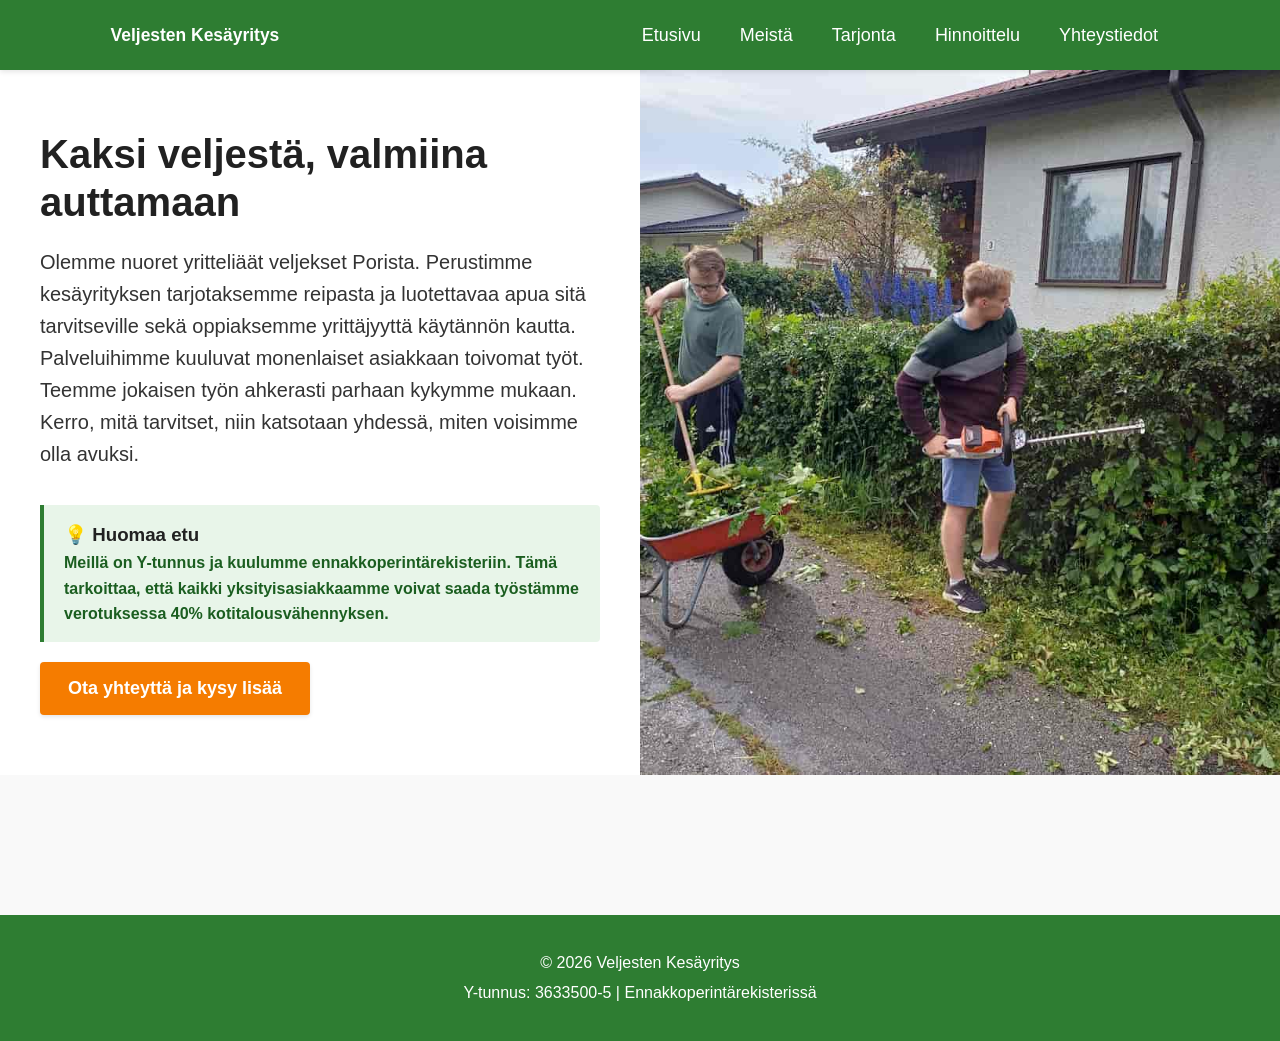
==== index.html @ 4296789d "Add files via upload" ====
<!DOCTYPE html>
<html lang="fi">
<head>
    <meta charset="UTF-8">
    <meta name="viewport" content="width=device-width, initial-scale=1.0">
    <title>Veljesten Kesäyritys </title>
    <link rel="stylesheet" href="css/style.css">
</head>
<body>

    <header class="site-header">
        <div class="nav-container">
            <div class="logo-alue">
                <img src="kuvat/logo.svg" alt="Veljesten Kesäyritys Logo">
            </div>

            <input type="checkbox" id="menu-toggle" class="menu-toggle">
            <label for="menu-toggle" class="menu-icon">
                <span></span><span></span><span></span>
            </label>

            <nav class="nav-menu">
                <a href="index.html">Etusivu</a>
                <a href="meista.html">Meistä</a>
                <a href="tarjonta.html">Tarjonta</a>
                <a href="hinnasto.html">Hinnoittelu</a>
                <a href="yhteystiedot.html">Yhteystiedot</a>
            </nav>
        </div>
    </header>

    <main class="hero-section">
        <section class="hero-text-side">
            <!-- [MUOKATTAVA SISÄLTÖ: HERO TEKSTIT JA CTA] -->
            <h1>Kaksi veljestä, valmiina auttamaan</h1>
            <p class="lead-text">Olemme nuoret yritteliäät veljekset Porista. Perustimme kesäyrityksen tarjotaksemme reipasta ja luotettavaa apua sitä tarvitseville sekä oppiaksemme yrittäjyyttä käytännön kautta. Palveluihimme kuuluvat monenlaiset asiakkaan toivomat työt. Teemme jokaisen työn ahkerasti parhaan kykymme mukaan. Kerro, mitä tarvitset, niin katsotaan yhdessä, miten voisimme olla avuksi.</p>
            
            <div class="tax-highlight-box">
                <h3>💡 Huomaa etu</h3>
                <p>Meillä on Y-tunnus ja kuulumme <strong>ennakkoperintärekisteriin</strong>. Tämä tarkoittaa, että kaikki yksityisasiakkaamme voivat saada työstämme <strong> verotuksessa 40% kotitalousvähennyksen. </strong> </p>
			</div>

            <a href="yhteystiedot.html" class="cta-button">Ota yhteyttä ja kysy lisää</a>
            <!-- [/MUOKATTAVA SISÄLTÖ] -->
        </section>

        <section class="hero-image-side">
            <img src="kuvat/hero.jpg" alt="Veljekset leikkaamassa aitaa">
        </section>
    </main>

    <section class="container readability-text">
        <!-- [MUOKATTAVA SISÄLTÖ: ETUSIVUN ESITTELYTEKSTI] -->
        
        <!-- [/MUOKATTAVA SISÄLTÖ] -->
    </section>

    <footer class="site-footer">
        <p>&copy; 2026 Veljesten Kesäyritys</p>
        <p>Y-tunnus: 3633500-5 | Ennakkoperintärekisterissä</p>
    </footer>

</body>
</html>
---- css/style.css ----
/* ==========================================================================
   CSS-MUUTTUJAT JA VÄRIT (MUOKATTAVISSA)
   ========================================================================== */
:root {
    /* Ruohonvihreä / Sivuston päätehosteväri, jota käytetään yläpalkissa, alatunnisteessa jne. */
    --primary-color: #2e7d32; 
    
    /* Tummanvihreä / Yläpalkin valikon hover-efektit ja tekstien korostukset */
    --primary-dark: #1b5e20; 
    
    /* [UUSI / MUOKATTU] CTA-PAINIKKEEN ORANSSI HUOMIOVÄRI (Entisestä sivustosta) */
    --cta-color: #f57c00;        /* Ensisijainen oranssi toimintapainikkeen väri */
    --cta-hover-color: #e65100;  /* Oranssin painikkeen väri kun hiiri viedään päälle (hover) */
    
    /* Vaaleanvihreä / Kotitalousvähennyksen infoboksin taustaväri */
    --light-green-bg: #e8f5e9; 
    
    /* Tumma harmaa/musta / Leipätekstin pääväri hyvän kontrastin varmistamiseksi */
    --text-dark: #212121; 
    
    /* Puhdas valkoinen / Hero-osion tekstipuolen tausta ja valikon tekstilinkit */
    --text-light: #ffffff; 
    
    /* Vaalea harmaa / Sivuston yleinen taustaväri tai osioiden erotteluväri */
    --bg-light: #f9f9f9; 
    
    /* Sivuston tekstialueiden ja navigaatiokontin yhtenäinen maksimileveys */
    --content-max-width: 1100px;
}

/* ==========================================================================
   YLEISET TYYLIT JA TYPOGRAFIA
   ========================================================================== */
* {
    box-sizing: border-box;
    margin: 0;
    padding: 0;
}

body {
    font-family: -apple-system, BlinkMacSystemFont, "Segoe UI", Roboto, Helvetica, Arial, sans-serif;
    color: var(--text-dark);
    background-color: var(--bg-light);
    line-height: 1.6;
    font-size: 16px; /* Peruskoko */
}

.container {
    max-width: var(--content-max-width);
    margin: 0 auto;
    padding: 40px 20px;
}

/* [UUSI] PARANNETTU LUETTAVUUS SISÄLTÖSIVUILLE (Meistä, Tarjonta, Hinnasto)
   Nostetaan leipätekstin kokoa 17px/18px luettavuuden parantamiseksi ohjeen mukaisesti */
.readability-text p, 
.about-text-column p, 
.services-pure-text p,
.container > p {
    font-size: 17.5px; /* Hieman suurempi ja ilmavampi koko pitkiin teksteihin */
    margin-bottom: 20px;
    color: #2b2b2b;
}

/* ==========================================================================
   1.1 & 1.2 NAVIGAATIO JA LOGO-ALUE (LUKITTU TEKNIIKKA)
   ========================================================================== */
.site-header {
    background-color: var(--primary-color);
    position: sticky;
    top: 0;
    z-index: 1000;
    box-shadow: 0 2px 5px rgba(0,0,0,0.1);
}

.nav-container {
    max-width: var(--content-max-width);
    margin: 0 auto;
    display: flex;
    justify-content: space-between;
    align-items: center;
    padding: 10px 20px;
    position: relative;
}

.logo-alue {
    max-width: 180px;
    max-height: 50px;
    width: 100%;
    height: 50px;
    display: flex;
    align-items: center;
}

.logo-alue img {
    display: block;
    width: 100%;
    height: 100%;
    object-fit: contain;
}

.nav-menu {
    display: flex;
    gap: 15px;
}

.nav-menu a {
    font-size: 18px; /* Kiinteästi 18px ohjeen mukaan */
    color: var(--text-light);
    text-decoration: none;
    padding: 8px 12px;
    font-weight: 500;
    transition: background-color 0.2s ease;
    border-radius: 4px;
}

.nav-menu a:hover {
    background-color: var(--primary-dark);
}

/* CSS Checkbox Hack mobiilivalikolle */
.menu-toggle {
    display: none;
}

.menu-icon {
    display: none;
    cursor: pointer;
    flex-direction: column;
    gap: 5px;
    width: 30px;
}

.menu-icon span {
    display: block;
    height: 3px;
    width: 100%;
    background-color: var(--text-light);
    border-radius: 2px;
    transition: 0.3s;
}

/* ==========================================================================
   YHTEISET KOMPONENTIT (PAINIKKEET JA INFOLAATIKOT)
   ========================================================================== */
/* [MUOKATTU] CTA-painike käyttää nyt omia muuttujiaan, jotka on helppo vaihtaa alussa */
.cta-button {
    display: inline-block;
    background-color: var(--cta-color);
    color: var(--text-light);
    padding: 12px 28px;
    text-decoration: none;
    font-weight: bold;
    border-radius: 4px;
    transition: background-color 0.2s ease;
    font-size: 18px;
    box-shadow: 0 2px 4px rgba(0,0,0,0.1);
}

.cta-button:hover {
    background-color: var(--cta-hover-color);
}

.tax-highlight-box {
    background-color: var(--light-green-bg);
    border-left: 4px solid var(--primary-color);
    padding: 15px 20px;
    margin: 20px 0;
    border-radius: 0 4px 4px 0;
}

.tax-highlight-box p {
    font-weight: 600;
    color: var(--primary-dark);
    font-size: 16px !important; /* Pidetään infolaatikko kompaktina */
}

/* ==========================================================================
   1.4 HERO-OSION SPLIT-LAYOUT -ARKKITEHTUURI
   ========================================================================== */
.hero-section {
    display: grid;
    grid-template-columns: 1fr 1fr;
    min-height: 500px;
    background-color: #ffffff;
}

.hero-text-side {
    background-color: #ffffff;
    padding: 60px 40px;
    display: flex;
    flex-direction: column;
    justify-content: center;
    align-items: flex-start;
}

.hero-text-side h1 {
    font-size: 2.5rem;
    line-height: 1.2;
    margin-bottom: 20px;
    color: var(--text-dark);
}

.hero-text-side .lead-text {
    font-size: 1.25rem;
    margin-bottom: 15px;
    color: #333;
}

.hero-image-side {
    position: relative;
    width: 100%;
    height: 100%;
}

.hero-image-side img {
    display: block;
    width: 100%;
    height: 100%;
    object-fit: cover;
}

/* ==========================================================================
   SIVUKOHTAISET ASETTELUT
   ========================================================================== */
/* Meistä-sivun asettelu */
.about-layout {
    display: flex;
    gap: 40px;
    align-items: flex-start;
    margin-top: 20px;
}

.about-text-column {
    flex: 1;
}

.about-image-column {
    width: 400px;
    height: 300px;
    flex-shrink: 0;
}

.about-image-column img {
    display: block;
    width: 100%;
    height: 100%;
    object-fit: cover;
    border-radius: 4px;
}

/* Tarjonta-sivun puhdas typografia */
.services-pure-text {
    margin-top: 30px;
}

.service-block {
    margin-bottom: 40px;
}

.service-block h2 {
    font-size: 1.8rem;
    margin-bottom: 10px;
    color: var(--primary-dark);
}

/* Hinnastotaulukko (Leipätekstin suurempi fonttikoko ulotetaan myös taulukkoon) */
.table-responsive {
    overflow-x: auto;
    margin-top: 20px;
    background-color: #ffffff;
    border-radius: 4px;
    box-shadow: 0 1px 3px rgba(0,0,0,0.05);
}

table {
    width: 100%;
    border-collapse: collapse;
    text-align: left;
}

th, td {
    padding: 15px;
    border-bottom: 1px solid #eee;
}

td {
    font-size: 17px; /* Luettavampi koko myös hinnoille */
}

th {
    background-color: var(--light-green-bg);
    color: var(--primary-dark);
    font-weight: bold;
    font-size: 17px;
}

/* Yhteystiedot */
.contact-stacked {
    margin-top: 30px;
}

.contact-group {
    margin-bottom: 35px;
}

.contact-group p {
    font-size: 17.5px;
    margin-bottom: 8px;
}

.contact-group a {
    color: var(--primary-color);
    text-decoration: none;
    font-weight: bold;
}

.contact-group a:hover {
    text-decoration: underline;
}

/* ==========================================================================
   2.2 GLOBAALI ALATUNNISTE (FOOTER)
   ========================================================================== */
.site-footer {
    background-color: var(--primary-color);
    color: var(--text-light);
    padding: 30px 20px;
    text-align: center;
    margin-top: 60px;
}

.site-footer p {
    margin: 5px 0;
    font-size: 1rem;
}

/* ==========================================================================
   RESPONSIIVISUUS (MOBIILILAITTEET)
   ========================================================================== */
@media (max-width: 768px) {
    .menu-icon {
        display: flex;
    }

    .nav-menu {
        display: none;
        flex-direction: column;
        position: absolute;
        top: 100%;
        left: 0;
        width: 100%;
        background-color: var(--primary-color);
        padding: 10px 0;
        box-shadow: 0 4px 5px rgba(0,0,0,0.1);
        gap: 0;
    }

    .nav-menu a {
        width: 100%;
        border-radius: 0;
        padding: 15px 20px;
    }

    .menu-toggle:checked ~ .nav-menu {
        display: flex;
    }

    .hero-section {
        grid-template-columns: 1fr;
    }

    .hero-text-side {
        padding: 40px 20px;
    }

    .hero-image-side {
        height: 300px;
    }

    .about-layout {
        flex-direction: column;
    }

    .about-image-column {
        width: 100%;
        height: 250px;
    }
}
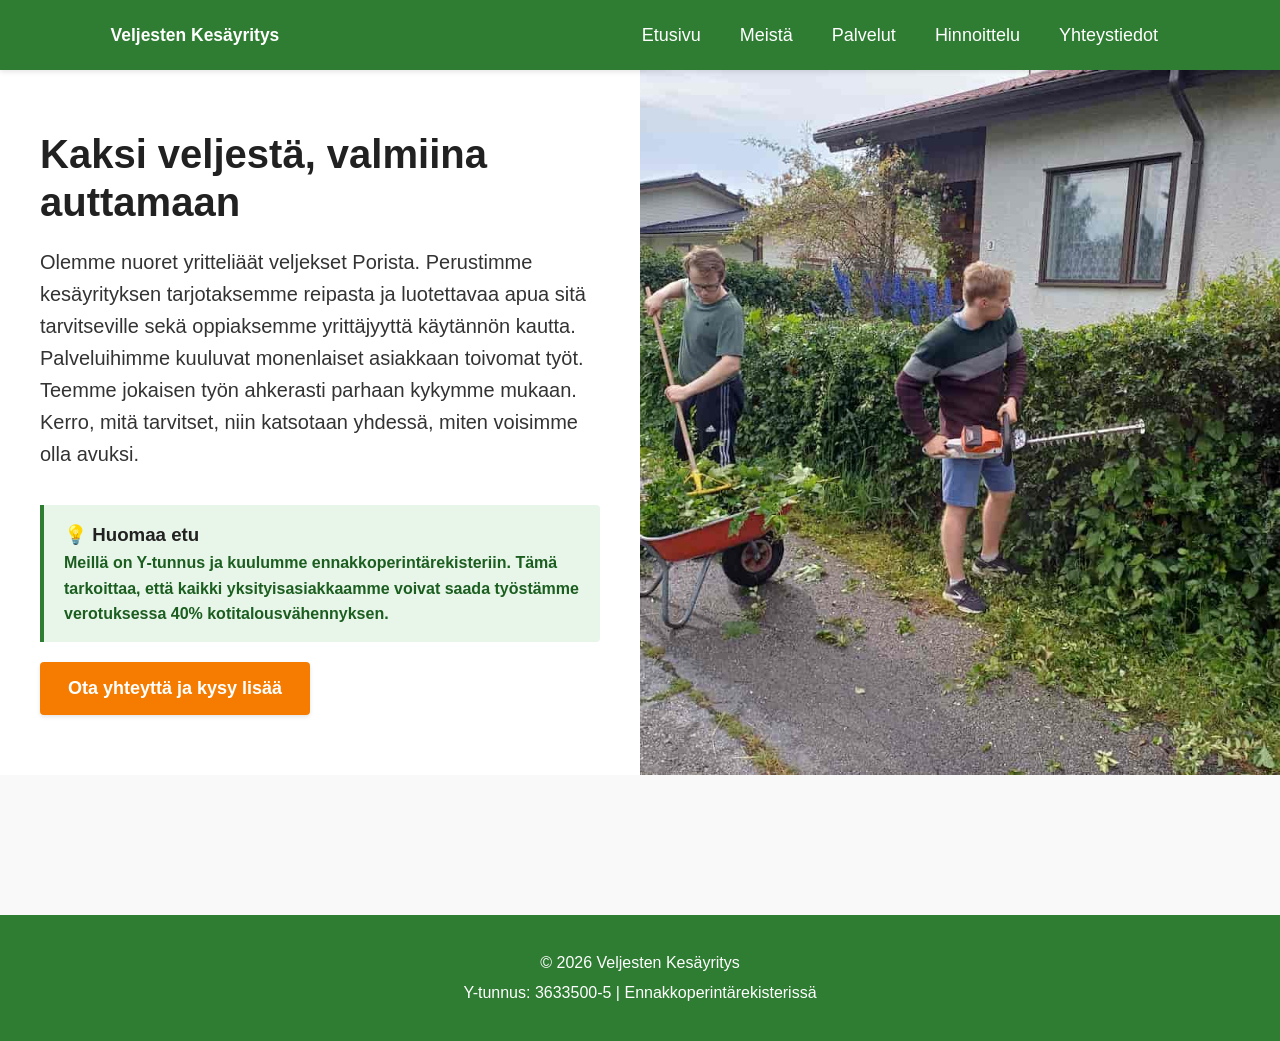
==== commit e7f6c800: "Rename 'Tarjonta' link to 'Palvelut'" ====
--- a/index.html
+++ b/index.html
@@ -23,7 +23,7 @@
             <nav class="nav-menu">
                 <a href="index.html">Etusivu</a>
                 <a href="meista.html">Meistä</a>
-                <a href="tarjonta.html">Tarjonta</a>
+                <a href="tarjonta.html">Palvelut</a>
                 <a href="hinnasto.html">Hinnoittelu</a>
                 <a href="yhteystiedot.html">Yhteystiedot</a>
             </nav>
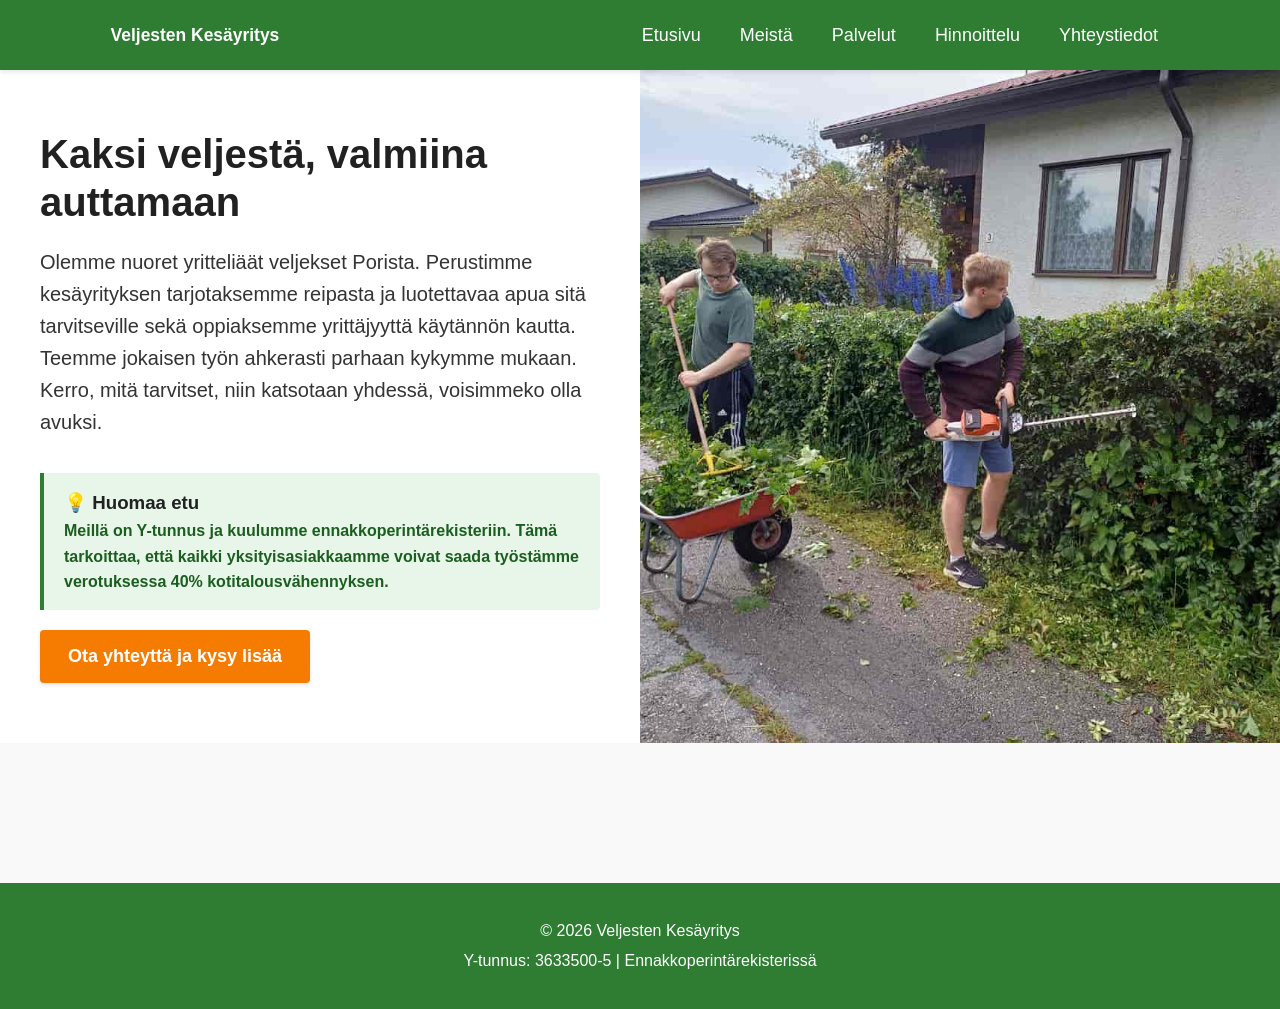
==== commit 7a6eb204: "Revise lead text in index.html Updated the lead text to improve clarity and readability." ====
--- a/index.html
+++ b/index.html
@@ -34,7 +34,7 @@
         <section class="hero-text-side">
             <!-- [MUOKATTAVA SISÄLTÖ: HERO TEKSTIT JA CTA] -->
             <h1>Kaksi veljestä, valmiina auttamaan</h1>
-            <p class="lead-text">Olemme nuoret yritteliäät veljekset Porista. Perustimme kesäyrityksen tarjotaksemme reipasta ja luotettavaa apua sitä tarvitseville sekä oppiaksemme yrittäjyyttä käytännön kautta. Palveluihimme kuuluvat monenlaiset asiakkaan toivomat työt. Teemme jokaisen työn ahkerasti parhaan kykymme mukaan. Kerro, mitä tarvitset, niin katsotaan yhdessä, miten voisimme olla avuksi.</p>
+            <p class="lead-text">Olemme nuoret yritteliäät veljekset Porista. Perustimme kesäyrityksen tarjotaksemme reipasta ja luotettavaa apua sitä tarvitseville sekä oppiaksemme yrittäjyyttä käytännön kautta. Teemme jokaisen työn ahkerasti parhaan kykymme mukaan. Kerro, mitä tarvitset, niin katsotaan yhdessä, voisimmeko olla avuksi.</p>
             
             <div class="tax-highlight-box">
                 <h3>💡 Huomaa etu</h3>
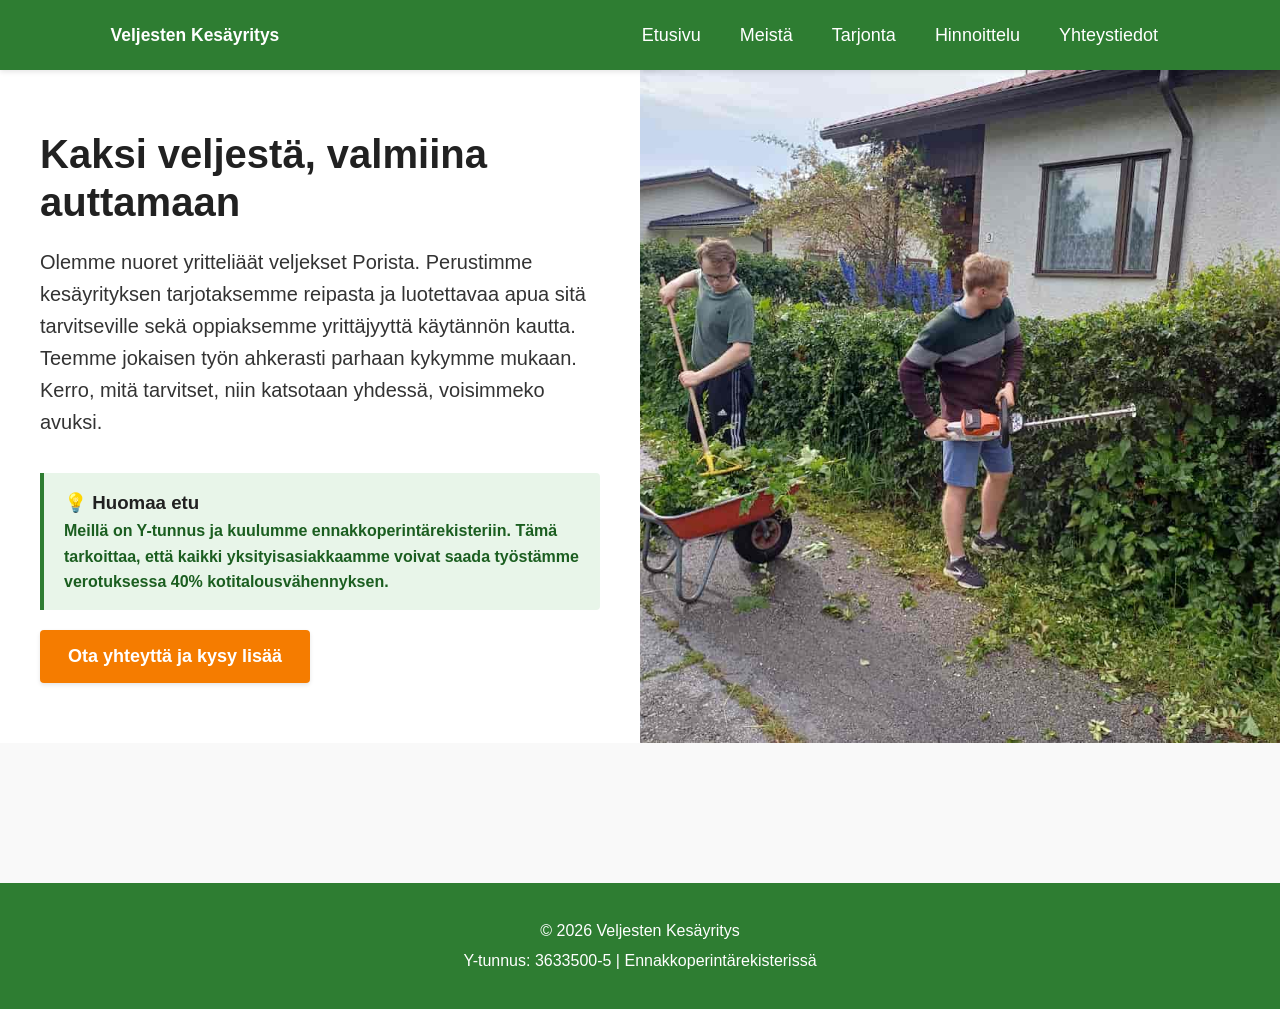
==== commit d0067629: "Add files via upload" ====
--- a/index.html
+++ b/index.html
@@ -1,65 +1,96 @@
-
 <!DOCTYPE html>
 <html lang="fi">
 <head>
     <meta charset="UTF-8">
     <meta name="viewport" content="width=device-width, initial-scale=1.0">
-    <title>Veljesten Kesäyritys </title>
+    
+    <!-- [MUOKATTAVA SISÄLTÖ: Selaimen välilehdessä näkyvä suosikkikuvake eli favicon] 
+         Ohje: Vaihda href-arvo osoittamaan toisen yrityksen favicon-tiedostoon (suositus: SVG-muoto). -->
+    <link rel="icon" type="image/svg+xml" href="kuvat/suosikkikuvake.svg">
+    
+    <!-- [MUOKATTAVA SISÄLTÖ: Sivuston otsikko / Title] 
+         Ohje: Vaihda yrityksen nimi tähän. Tämä näkyy selaimen välilehdessä ja hakutuloksissa. -->
+    <title>Veljesten Kesäyritys</title>
+    
+    <!-- Linkitys globaaliin CSS-tyylitiedostoon -->
     <link rel="stylesheet" href="css/style.css">
 </head>
 <body>
 
+    <!-- YLÄTUNNISTE JA NAVIGAATIO -->
     <header class="site-header">
         <div class="nav-container">
+            
+            <!-- [MUOKATTAVA SISÄLTÖ: Yrityksen logo] 
+                 Ohje: Vaihda kuvatiedosto toisen yrityksen logoon. 
+                 Kuvasuhde- ja resoluutiosuositus: Vektorigrafiikka (SVG) tai vaakasuuntainen logo (korkeus n. 40-60px). 
+                 Muista päivittää myös alt-teksti vastaamaan uutta yritystä. -->
             <div class="logo-alue">
                 <img src="kuvat/logo.svg" alt="Veljesten Kesäyritys Logo">
             </div>
 
+            <!-- CSS Checkbox Hack -mobiilivalikon kytkin (ei vaadi JavaScriptiä) -->
             <input type="checkbox" id="menu-toggle" class="menu-toggle">
             <label for="menu-toggle" class="menu-icon">
                 <span></span><span></span><span></span>
             </label>
 
+            <!-- [MUOKATTAVA SISÄLTÖ: Navigaation valikkolinkit] 
+                 Ohje: Voit muuttaa tai lisätä sivujen polkuja tarpeen mukaan (esim. toinen sivusto saattaa vaatia eri alasivuja). -->
             <nav class="nav-menu">
                 <a href="index.html">Etusivu</a>
                 <a href="meista.html">Meistä</a>
-                <a href="tarjonta.html">Palvelut</a>
+                <a href="tarjonta.html">Tarjonta</a>
                 <a href="hinnasto.html">Hinnoittelu</a>
                 <a href="yhteystiedot.html">Yhteystiedot</a>
             </nav>
         </div>
     </header>
 
+    <!-- PÄÄSISÄLTÖ: HERO-OSIO (Split-Layout) -->
     <main class="hero-section">
         <section class="hero-text-side">
-            <!-- [MUOKATTAVA SISÄLTÖ: HERO TEKSTIT JA CTA] -->
+            
+            <!-- [MUOKATTAVA SISÄLTÖ: HERO-OTSIKKO JA PÄÄTEKSTIT] 
+                 Ohje: Vaihda pääotsikko (<h1>) ja leipäteksti (.lead-text) vastaamaan uuden yrityksen palvelulupausta. -->
             <h1>Kaksi veljestä, valmiina auttamaan</h1>
-            <p class="lead-text">Olemme nuoret yritteliäät veljekset Porista. Perustimme kesäyrityksen tarjotaksemme reipasta ja luotettavaa apua sitä tarvitseville sekä oppiaksemme yrittäjyyttä käytännön kautta. Teemme jokaisen työn ahkerasti parhaan kykymme mukaan. Kerro, mitä tarvitset, niin katsotaan yhdessä, voisimmeko olla avuksi.</p>
+            <p class="lead-text">Olemme nuoret yritteliäät veljekset Porista. Perustimme kesäyrityksen tarjotaksemme reipasta ja luotettavaa apua sitä tarvitseville sekä oppiaksemme yrittäjyyttä käytännön kautta. Teemme jokaisen työn ahkerasti parhaan kykymme mukaan. Kerro, mitä tarvitset, niin katsotaan yhdessä, voisimmeko avuksi.</p>
             
+            <!-- [MUOKATTAVA SISÄLTÖ: Erityishuomautus / Etolaatikko] 
+                 Ohje: Jos yrityksellä on jokin erityinen kilpailuetu (esim. ennakkoperintärekisteri, takuu tai muu vastaava), muokkaa tätä laatikkoa tai poista se tarvittaessa kokonaan. -->
             <div class="tax-highlight-box">
                 <h3>💡 Huomaa etu</h3>
                 <p>Meillä on Y-tunnus ja kuulumme <strong>ennakkoperintärekisteriin</strong>. Tämä tarkoittaa, että kaikki yksityisasiakkaamme voivat saada työstämme <strong> verotuksessa 40% kotitalousvähennyksen. </strong> </p>
-			</div>
+            </div>
 
+            <!-- [MUOKATTAVA SISÄLTÖ: Toimintakehoitus / CTA-painike] 
+                 Ohje: Muuta painikkeen teksti ja kohde-linkki (href) tarvittaessa (esim. suoraan ajanvaraukseen tai yhteydenottosivulle). -->
             <a href="yhteystiedot.html" class="cta-button">Ota yhteyttä ja kysy lisää</a>
             <!-- [/MUOKATTAVA SISÄLTÖ] -->
         </section>
 
+        <!-- [MUOKATTAVA SISÄLTÖ: HERO-KUVA] 
+             Ohje: Vaihda kuvatiedosto uuden yrityksen toimintaan sopivaksi. 
+             Kuvasuhde- ja resoluutiosuositus: Vaakakuva (esim. suhde 4:3 tai 16:9), minimileveys 1200px terävän lopputuloksen takaamiseksi. 
+             Muista päivittää myös alt-teksti vastaamaan uutta kuvaa. -->
         <section class="hero-image-side">
             <img src="kuvat/hero.jpg" alt="Veljekset leikkaamassa aitaa">
         </section>
     </main>
 
+    <!-- [MUOKATTAVA SISÄLTÖ: ETUSIVUN LISÄSISÄLTÖ / ESITTELYTEKSTI] 
+         Ohje: Tähän voi lisätä vapaasti osioita (esim. nostoja palveluista tai asiakaspalautteita) tarpeen mukaan. -->
     <section class="container readability-text">
-        <!-- [MUOKATTAVA SISÄLTÖ: ETUSIVUN ESITTELYTEKSTI] -->
         
-        <!-- [/MUOKATTAVA SISÄLTÖ] -->
     </section>
 
+    <!-- ALATUNNISTE (FOOTER) -->
     <footer class="site-footer">
+        <!-- [MUOKATTAVA SISÄLTÖ: Alatunnisteen tekstit, vuosiluku ja yrityksen viralliset tiedot] 
+             Ohje: Päivitä tähän uuden yrityksen nimi, Y-tunnus sekä mahdolliset rekisteritiedot. -->
         <p>&copy; 2026 Veljesten Kesäyritys</p>
         <p>Y-tunnus: 3633500-5 | Ennakkoperintärekisterissä</p>
     </footer>
 
 </body>
-</html>
+</html>
